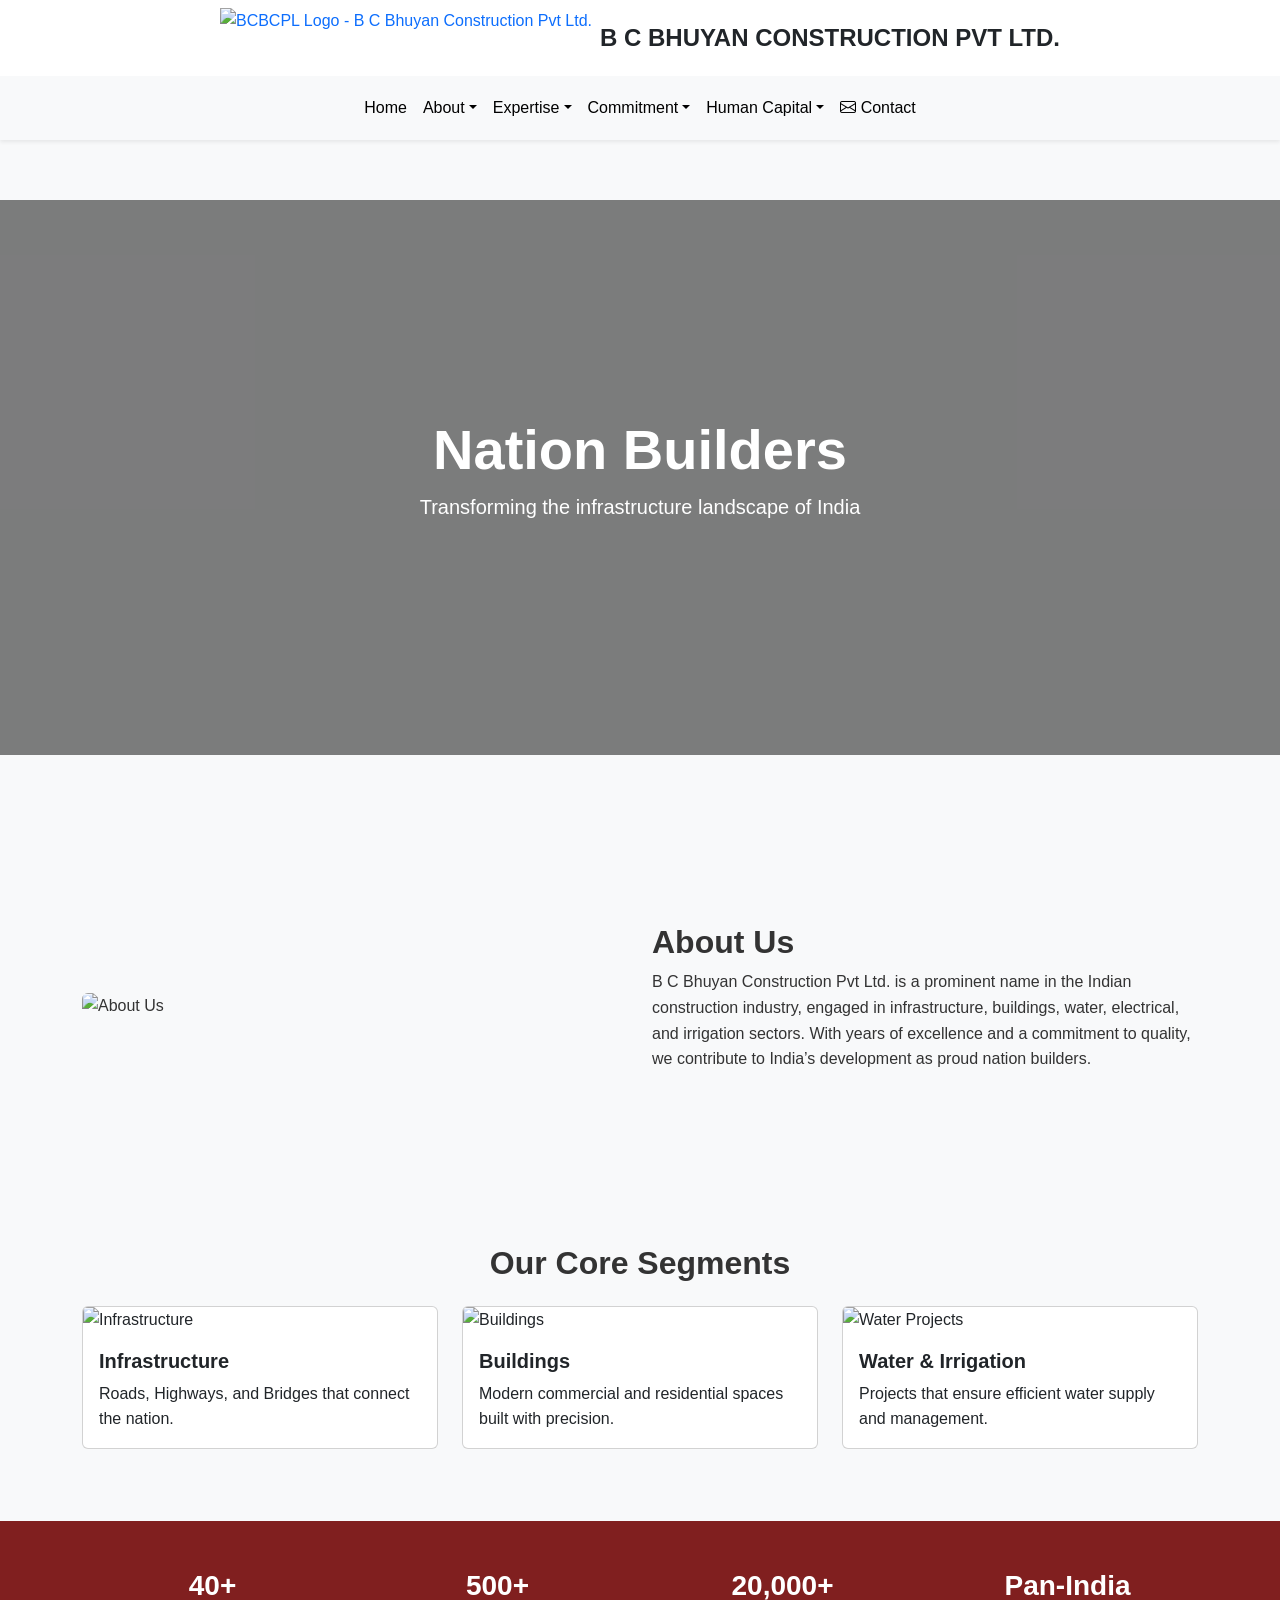
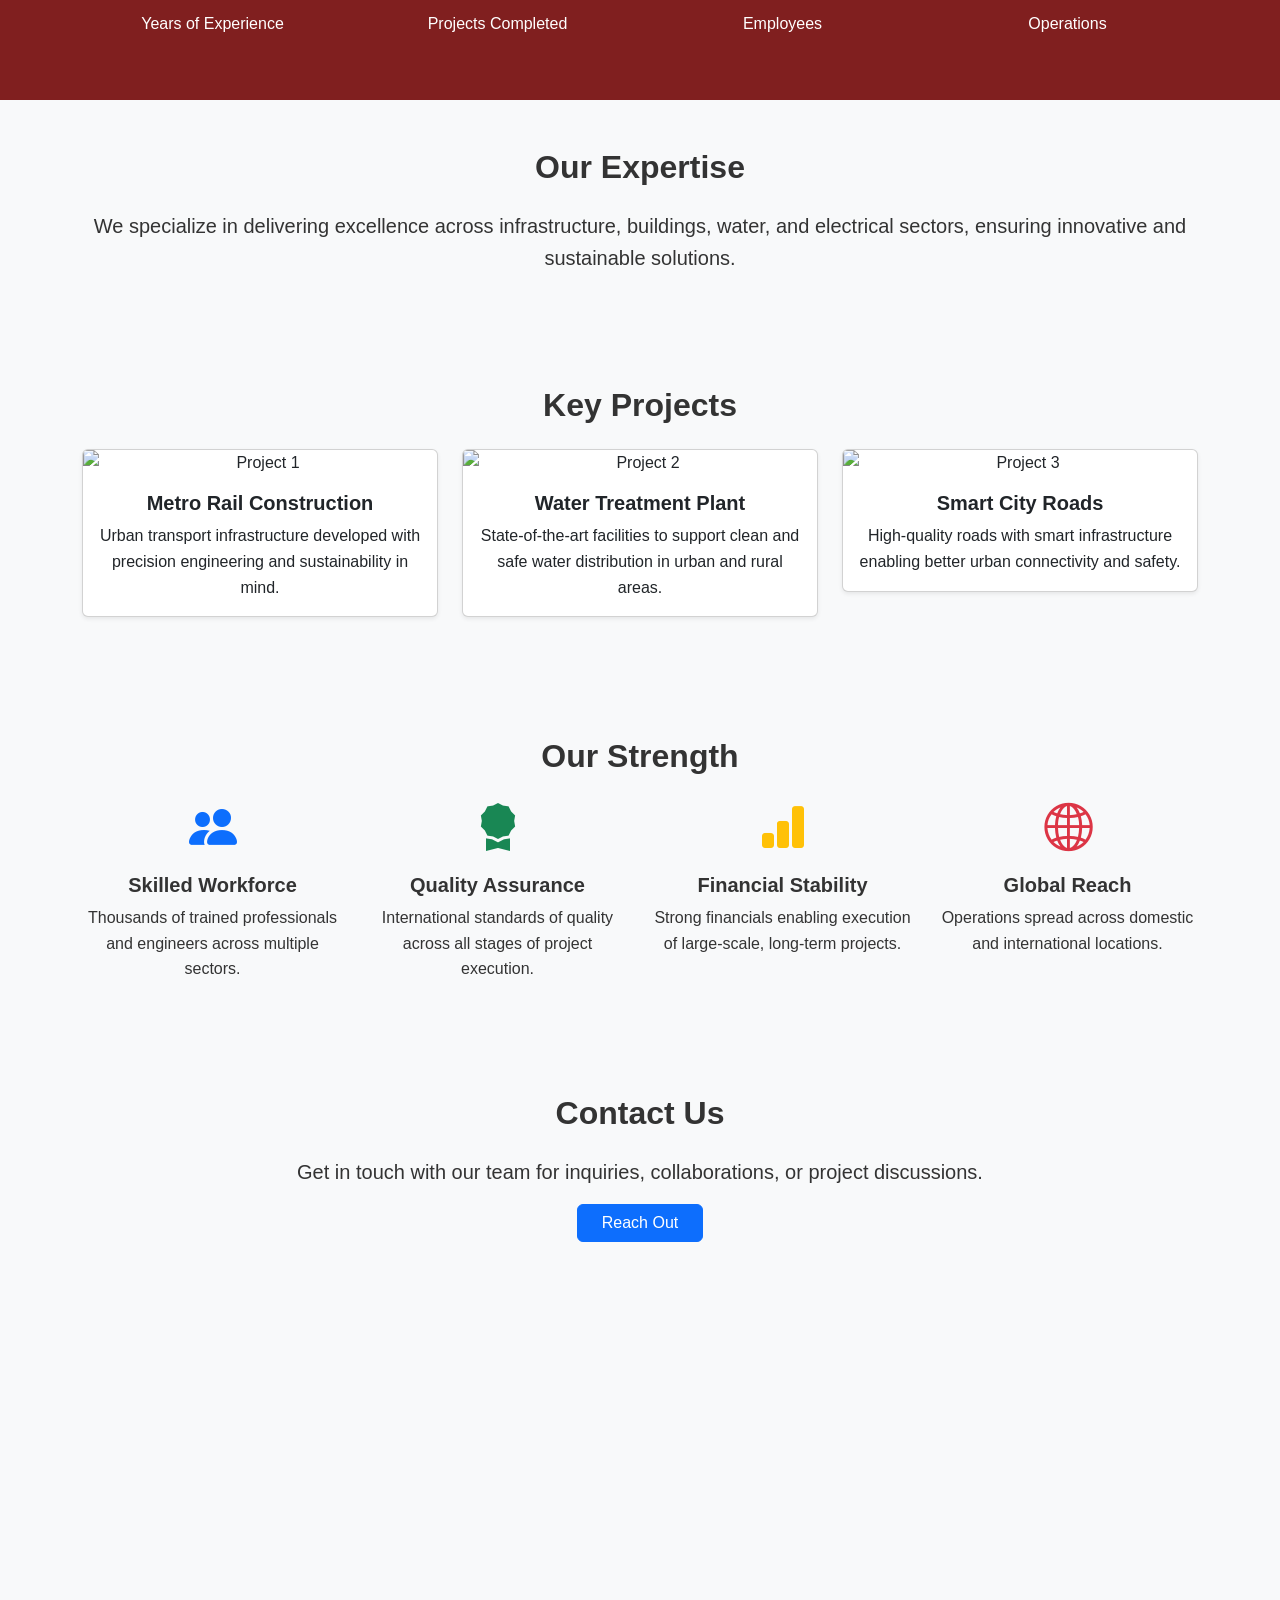
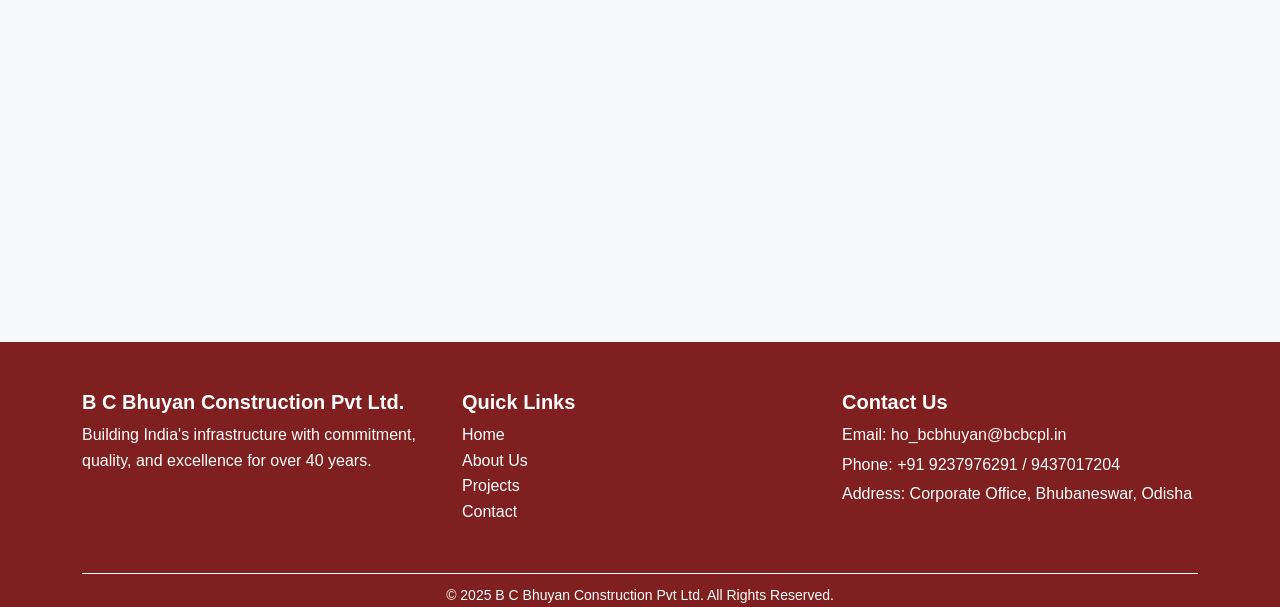
==== index.html @ 9f9410f3 "Version 1" ====
<!DOCTYPE html>
<html lang="en">
<head>
  <meta charset="UTF-8">
  <meta name="viewport" content="width=device-width, initial-scale=1.0">
  <title>B C Bhuyan Construction Pvt Ltd.</title>
  <link rel="stylesheet" href="https://cdn.jsdelivr.net/npm/bootstrap@5.3.2/dist/css/bootstrap.min.css">
  <link rel="stylesheet" href="https://cdnjs.cloudflare.com/ajax/libs/animate.css/4.1.1/animate.min.css">
  <link rel="stylesheet" href="css/style.css">
  <link rel="stylesheet" href="https://cdn.jsdelivr.net/npm/bootstrap-icons@1.10.5/font/bootstrap-icons.css">
  <script src="https://cdn.jsdelivr.net/npm/bootstrap@5.3.2/dist/js/bootstrap.bundle.min.js"></script>
  <link rel="stylesheet" href="https://cdn.jsdelivr.net/npm/bootstrap@5.3.2/dist/css/bootstrap.min.css">
<link rel="stylesheet" href="css/style.css"> <!-- Make sure this is loaded after Bootstrap -->
<style>
    body {
      font-family: 'Segoe UI', sans-serif;
      line-height: 1.6;
      background-color: #f8f9fa;
      color: #333;
    }

    h1, h2, h3, h4, h5 {
      font-weight: 700;
    }

    a {
      text-decoration: none;
    }

    section {
      padding-top: 60px;
      padding-bottom: 60px;
    }

    .navbar {
      padding: 0.7rem 1rem;
    }

    .navbar-nav .nav-link {
      color: #000;
      padding: 0.5rem 1rem;
      font-weight: 500;
      transition: all 0.3s ease;
    }

    .navbar-nav .nav-link:hover,
    .navbar-nav .nav-link:focus {
      color: #801f1f;
      outline: none;
      box-shadow: none;
    }

    .navbar-nav .dropdown-menu {
      border-radius: 0.4rem;
      border: 1px solid rgba(0, 0, 0, 0.1);
      animation: fadeIn 0.2s ease-in-out;
    }

    .dropdown-item {
      padding: 0.5rem 1rem;
      color: #333;
    }

    .dropdown-item:hover {
      background-color: #801f1f;
      color: #fff;
    }

    /* Hero Section Styles (if applicable to this page) */
    .hero {
      height: 75vh;
      background: url(images/hero.jpg) center center/cover no-repeat;
      position: relative;
    }

    .hero-overlay {
      height: 100%;
      background: rgba(0, 0, 0, 0.5);
    }

    .about-hero {
      background: linear-gradient(to right, #8B0000ee, #00A651cc), url('../images/hero-bg.jpg') center/cover no-repeat;
    }

    h2.text-primary {
      color: #7C0A02 !important;
    }

    h3.text-success {
      color: #00A651 !important;
    }

    h3.text-warning {
      color: #FF9900 !important;
    }

    /* Optional: Animation Keyframe */
    @keyframes fadeIn {
      from { opacity: 0; transform: translateY(10px); }
      to   { opacity: 1; transform: translateY(0); }
    }
  </style>
</head>
<body>
  <div id="header-placeholder"></div>

  <script src="https://cdn.jsdelivr.net/npm/bootstrap@5.3.2/dist/js/bootstrap.bundle.min.js"></script>

<script>
  fetch("header.html")
    .then(response => response.text())
    .then(data => {
      document.getElementById("header-placeholder").innerHTML = data;

      // Ensure dropdown toggles work after header loads
      const dropdownTriggers = document.querySelectorAll('.dropdown-toggle');
      dropdownTriggers.forEach(triggerEl => {
        new bootstrap.Dropdown(triggerEl);
      });

      // Optional: Hover effect on desktop
      if (window.innerWidth >= 992) {
        document.querySelectorAll('.nav-item.dropdown').forEach(dropdown => {
          dropdown.addEventListener('mouseover', () => {
            const toggle = dropdown.querySelector('.dropdown-toggle');
            const instance = bootstrap.Dropdown.getOrCreateInstance(toggle);
            instance.show();
          });
          dropdown.addEventListener('mouseleave', () => {
            const toggle = dropdown.querySelector('.dropdown-toggle');
            const instance = bootstrap.Dropdown.getOrCreateInstance(toggle);
            instance.hide();
          });
        });
      }
    });
</script>



  <!-- Hero Section -->
  <section class="hero">
    <div class="hero-overlay d-flex align-items-center justify-content-center text-white text-center">
      <div>
        <h1 class="display-4 fw-bold">Nation Builders</h1>
        <p class="lead">Transforming the infrastructure landscape of India</p>
      </div>
    </div>
  </section>

  <!-- About Section -->
  <section class="about container my-5">
    <div class="row align-items-center">
      <div class="col-md-6">
        <img src="images/about.jpg" class="img-fluid rounded" alt="About Us">
      </div>
      <div class="col-md-6">
        <h2>About Us</h2>
        <p>B C Bhuyan Construction Pvt Ltd. is a prominent name in the Indian construction industry, engaged in infrastructure, buildings, water, electrical, and irrigation sectors. With years of excellence and a commitment to quality, we contribute to India’s development as proud nation builders.</p>
      </div>
    </div>
  </section>

  <!-- Services Section -->
  <section class="services bg-light py-5">
    <div class="container">
      <h2 class="text-center mb-4">Our Core Segments</h2>
      <div class="row">
        <div class="col-md-4 mb-4">
          <div class="card h-100">
            <img src="images/infra.jpg" class="card-img-top" alt="Infrastructure">
            <div class="card-body">
              <h5 class="card-title">Infrastructure</h5>
              <p class="card-text">Roads, Highways, and Bridges that connect the nation.</p>
            </div>
          </div>
        </div>
        <div class="col-md-4 mb-4">
          <div class="card h-100">
            <img src="images/project1.jpg" class="card-img-top" alt="Buildings">
            <div class="card-body">
              <h5 class="card-title">Buildings</h5>
              <p class="card-text">Modern commercial and residential spaces built with precision.</p>
            </div>
          </div>
        </div>
        <div class="col-md-4 mb-4">
          <div class="card h-100">
            <img src="images/water.jpg" class="card-img-top" alt="Water Projects">
            <div class="card-body">
              <h5 class="card-title">Water & Irrigation</h5>
              <p class="card-text">Projects that ensure efficient water supply and management.</p>
            </div>
          </div>
        </div>
      </div>
    </div>
  </section>

  <!-- Statistics Section -->
  <section class="stats text-white py-5" style="background: #801f1f;">
    <div class="container text-center">
      <div class="row">
        <div class="col-md-3">
          <h3>40+</h3>
          <p>Years of Experience</p>
        </div>
        <div class="col-md-3">
          <h3>500+</h3>
          <p>Projects Completed</p>
        </div>
        <div class="col-md-3">
          <h3>20,000+</h3>
          <p>Employees</p>
        </div>
        <div class="col-md-3">
          <h3>Pan-India</h3>
          <p>Operations</p>
        </div>
      </div>
    </div>
  </section>

  <section class="py-5 bg-light text-center">
    <div class="container">
      <h2 class="mb-4">Our Expertise</h2>
      <p class="lead">We specialize in delivering excellence across infrastructure, buildings, water, and electrical sectors, ensuring innovative and sustainable solutions.</p>
    </div>
  </section>

  <section class="py-5">
    <div class="container">
      <h2 class="text-center mb-4">Key Projects</h2>
      <div class="row text-center">
        <div class="col-md-4 mb-4">
          <div class="card shadow-sm">
            <img src="images/project1.jpg" class="card-img-top" alt="Project 1">
            <div class="card-body">
              <h5 class="card-title">Metro Rail Construction</h5>
              <p class="card-text">Urban transport infrastructure developed with precision engineering and sustainability in mind.</p>
            </div>
          </div>
        </div>
        <div class="col-md-4 mb-4">
          <div class="card shadow-sm">
            <img src="images/project2.jpg" class="card-img-top" alt="Project 2">
            <div class="card-body">
              <h5 class="card-title">Water Treatment Plant</h5>
              <p class="card-text">State-of-the-art facilities to support clean and safe water distribution in urban and rural areas.</p>
            </div>
          </div>
        </div>
        <div class="col-md-4 mb-4">
          <div class="card shadow-sm">
            <img src="images/project3.jpg" class="card-img-top" alt="Project 3">
            <div class="card-body">
              <h5 class="card-title">Smart City Roads</h5>
              <p class="card-text">High-quality roads with smart infrastructure enabling better urban connectivity and safety.</p>
            </div>
          </div>
        </div>
      </div>
    </div>
  </section>

  <section class="py-5 bg-light">
    <div class="container">
      <h2 class="text-center mb-4">Our Strength</h2>
      <div class="row text-center">
        <div class="col-md-3">
          <i class="bi bi-people-fill display-5 text-primary"></i>
          <h5 class="mt-3">Skilled Workforce</h5>
          <p>Thousands of trained professionals and engineers across multiple sectors.</p>
        </div>
        <div class="col-md-3">
          <i class="bi bi-award-fill display-5 text-success"></i>
          <h5 class="mt-3">Quality Assurance</h5>
          <p>International standards of quality across all stages of project execution.</p>
        </div>
        <div class="col-md-3">
          <i class="bi bi-bar-chart-fill display-5 text-warning"></i>
          <h5 class="mt-3">Financial Stability</h5>
          <p>Strong financials enabling execution of large-scale, long-term projects.</p>
        </div>
        <div class="col-md-3">
          <i class="bi bi-globe2 display-5 text-danger"></i>
          <h5 class="mt-3">Global Reach</h5>
          <p>Operations spread across domestic and international locations.</p>
        </div>
      </div>
    </div>
  </section>

  <section class="py-5">
    <div class="container text-center">
      <h2 class="mb-4">Contact Us</h2>
      <p class="lead">Get in touch with our team for inquiries, collaborations, or project discussions.</p>
      <a href="contact.html" class="btn btn-primary px-4 mb-4">Reach Out</a>
  
      <!-- Google Map Embed -->
      <div class="ratio ratio-16x9">
        <iframe src="https://www.google.com/maps/embed?pb=!1m18!1m12!1m3!1d3741.9149142794154!2d85.8656658!3d20.3037887!2m3!1f0!2f0!3f0!3m2!1i1024!2i768!4f13.1!3m3!1m2!1s0x3a190a161aaaaaab%3A0x8708de4f4172abac!2sB.C.%20Bhuyan%20Constructions%20Pvt.%20Ltd.!5e0!3m2!1sen!2sin!4v1744082527425!5m2!1sen!2sin" 
          style="border:0;" allowfullscreen="" loading="lazy" referrerpolicy="no-referrer-when-downgrade">
        </iframe>
      </div>
    </div>
  </section>
  

  <!-- Footer placeholder -->
  <div id="footer-placeholder"></div>

  <!-- Scripts -->
  <script src="https://cdn.jsdelivr.net/npm/bootstrap@5.3.2/dist/js/bootstrap.bundle.min.js"></script>
  <script src="main.js"></script>
  
</body>
</html>
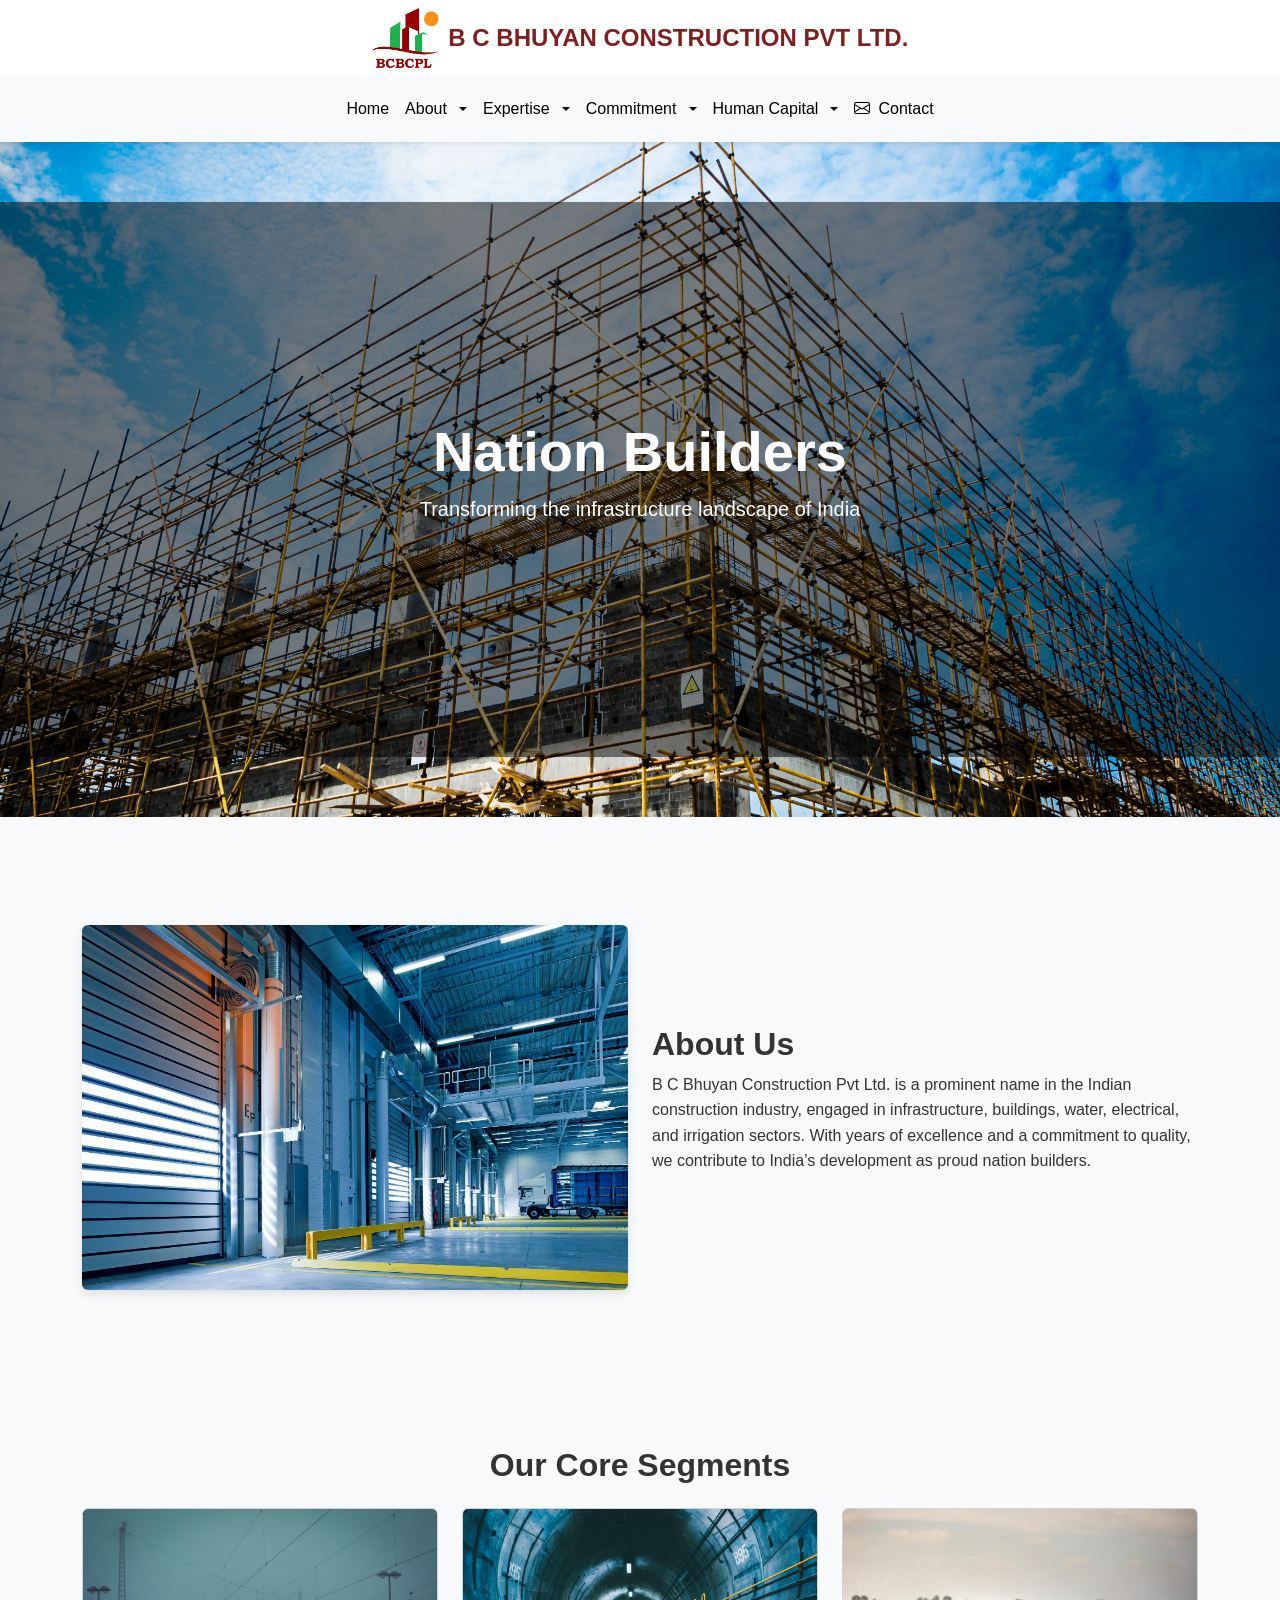
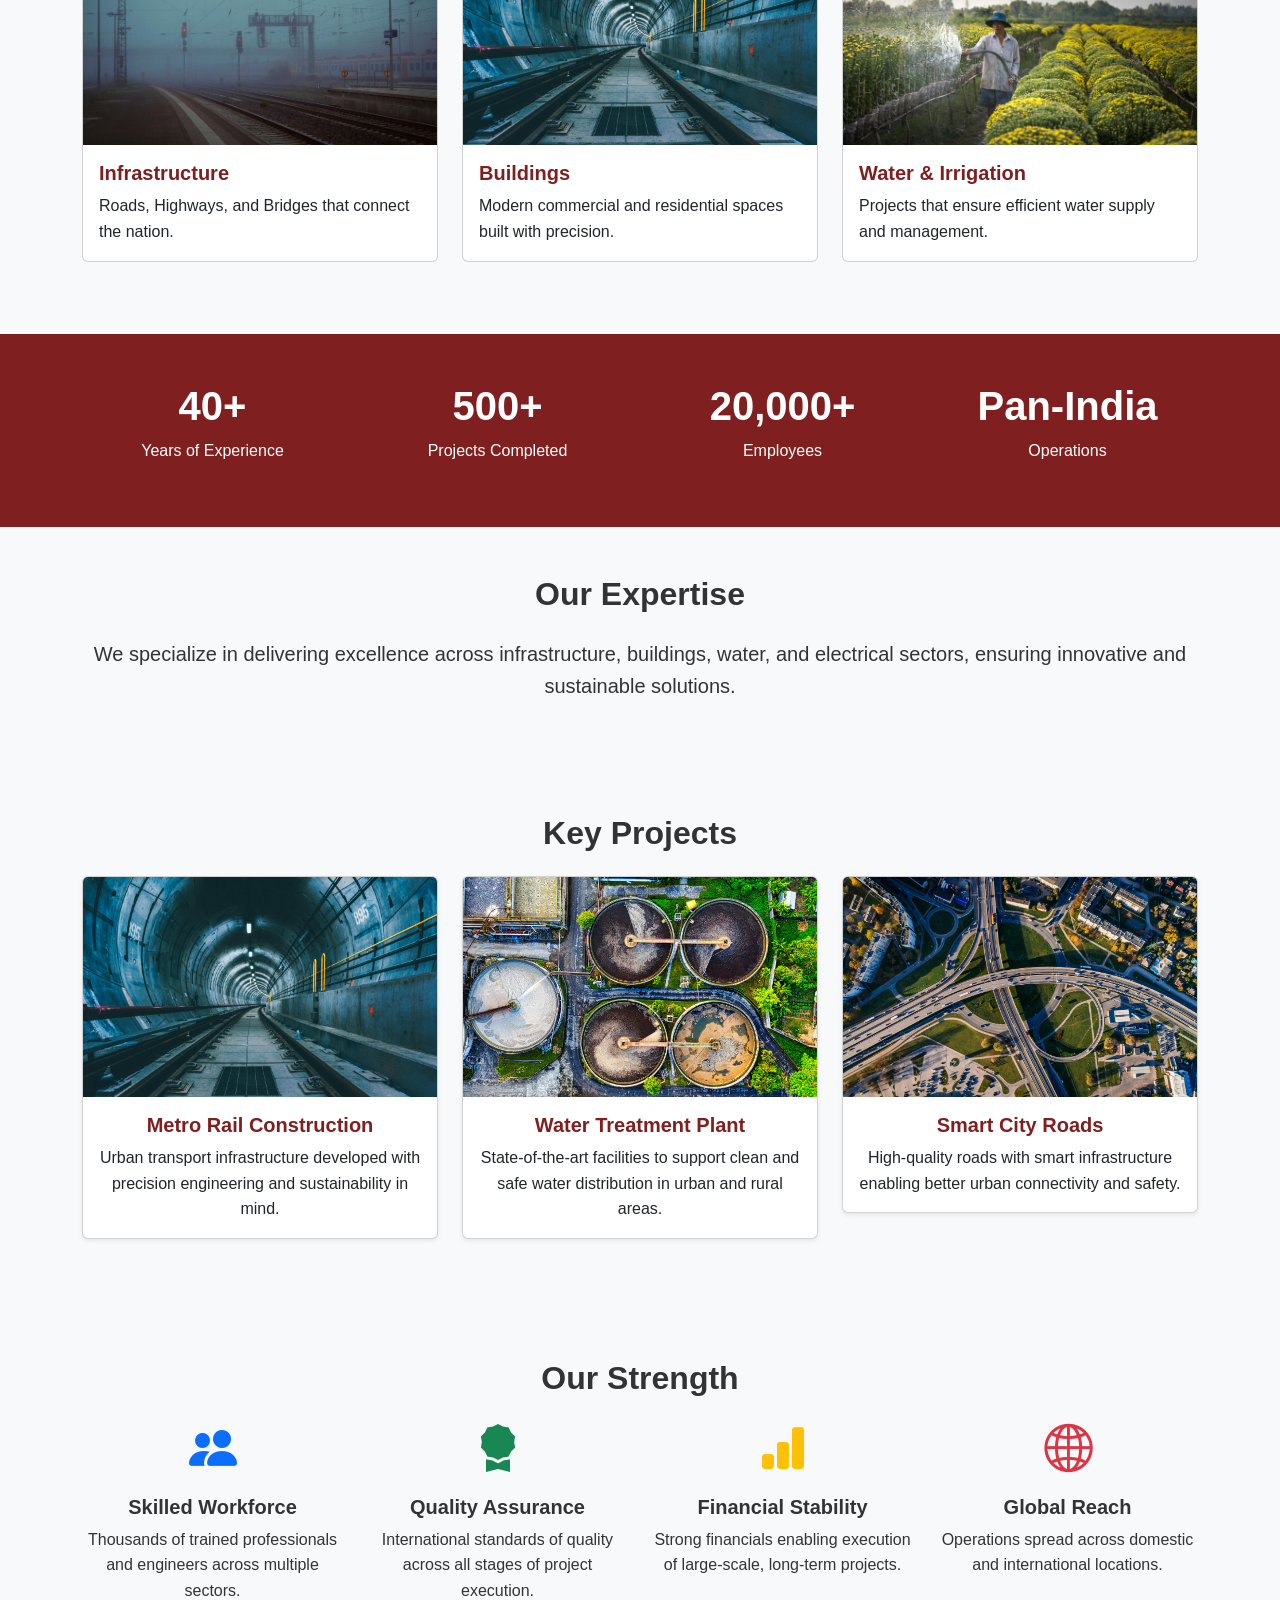
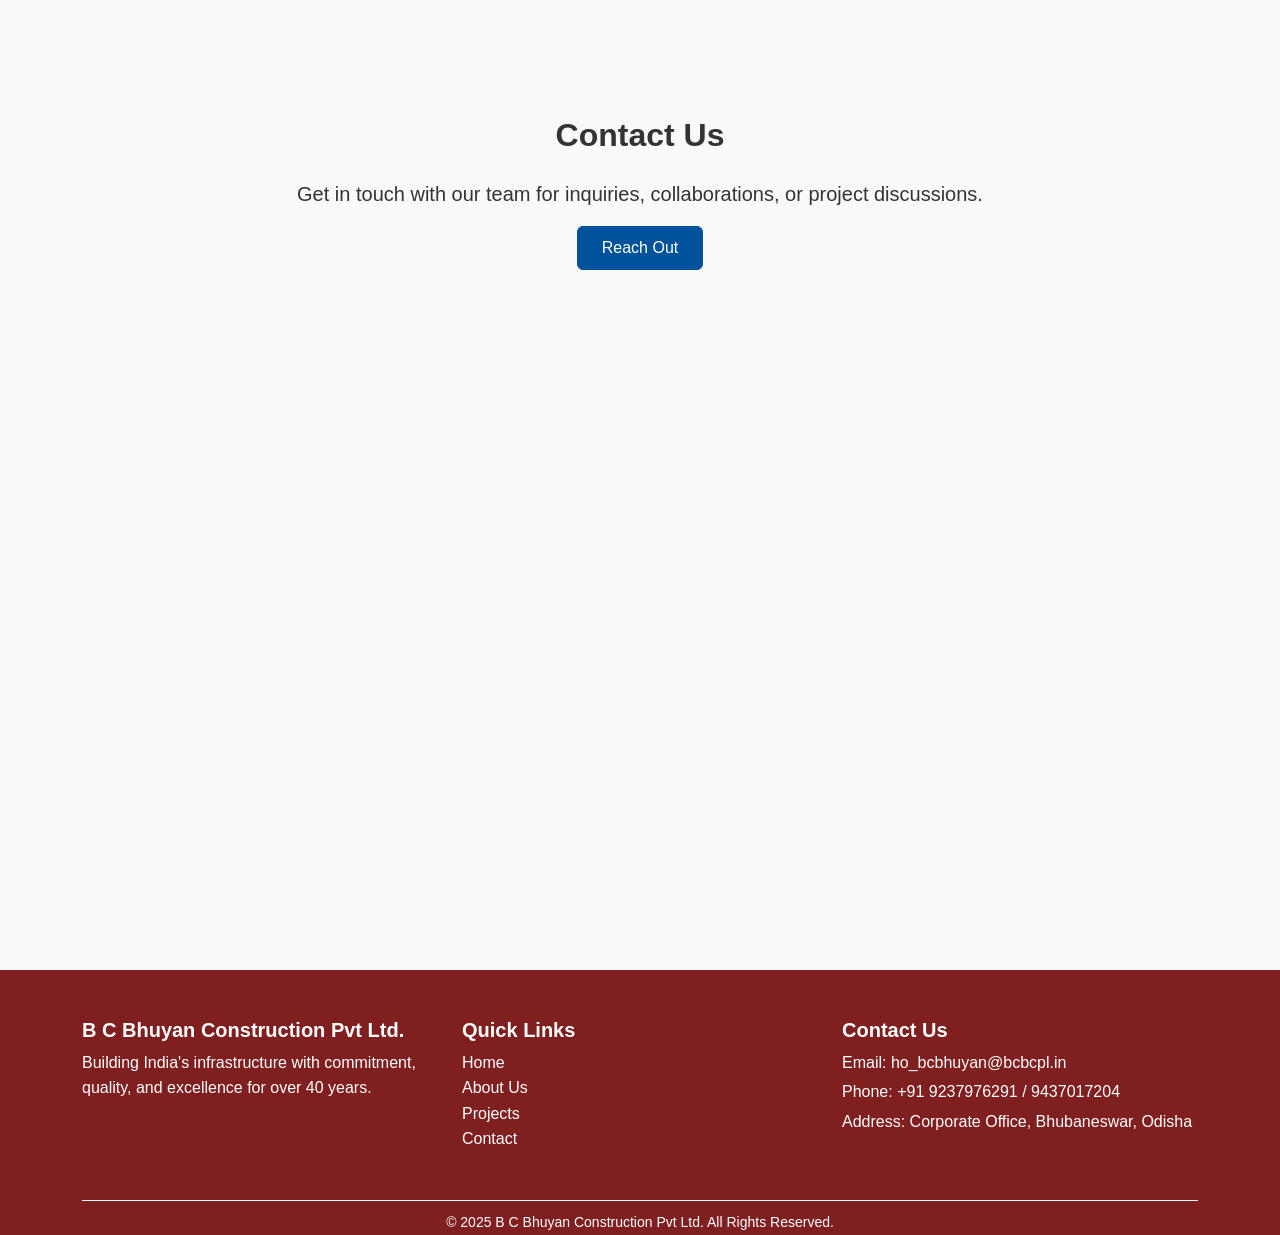
==== commit 01350dd4: "Version 8" ====
--- a/index.html
+++ b/index.html
@@ -5,12 +5,10 @@
   <meta name="viewport" content="width=device-width, initial-scale=1.0">
   <title>B C Bhuyan Construction Pvt Ltd.</title>
   <link rel="stylesheet" href="https://cdn.jsdelivr.net/npm/bootstrap@5.3.2/dist/css/bootstrap.min.css">
+  <link rel="stylesheet" href="https://cdn.jsdelivr.net/npm/bootstrap-icons@1.10.5/font/bootstrap-icons.css">
   <link rel="stylesheet" href="https://cdnjs.cloudflare.com/ajax/libs/animate.css/4.1.1/animate.min.css">
-  <link rel="stylesheet" href="css/style.css">
-  <link rel="stylesheet" href="https://cdn.jsdelivr.net/npm/bootstrap-icons@1.10.5/font/bootstrap-icons.css">
-  <script src="https://cdn.jsdelivr.net/npm/bootstrap@5.3.2/dist/js/bootstrap.bundle.min.js"></script>
-  <link rel="stylesheet" href="https://cdn.jsdelivr.net/npm/bootstrap@5.3.2/dist/css/bootstrap.min.css">
-<link rel="stylesheet" href="css/style.css"> <!-- Make sure this is loaded after Bootstrap -->
+  <link rel="stylesheet" href="style.css"> <!-- local stylesheet -->
+  <!-- Bootstrap JS (moved to bottom) -->
 <style>
     body {
       font-family: 'Segoe UI', sans-serif;
@@ -104,8 +102,7 @@
 <body>
   <div id="header-placeholder"></div>
 
-  <script src="https://cdn.jsdelivr.net/npm/bootstrap@5.3.2/dist/js/bootstrap.bundle.min.js"></script>
-
+<script>
 <script>
   fetch("header.html")
     .then(response => response.text())
--- a/style.css
+++ b/style.css
@@ -0,0 +1,315 @@
+/* style.css */
+
+/* General navbar styling */
+.navbar {
+    padding-top: 0.7rem;
+    padding-bottom: 0.7rem;
+    transition: all 0.3s ease-in-out;
+  }
+  
+  /* Brand text */
+  .navbar-brand {
+    font-size: 1.3rem;
+    color: #2d3e50;
+  }
+  
+  /* Nav links */
+  .navbar-nav .nav-link {
+    font-size: 1rem;
+    font-weight: 500;
+    color: #333;
+    transition: color 0.3s;
+  }
+  
+  .navbar-nav .nav-link:hover,
+  .navbar-nav .nav-link:focus {
+    color: #801f1f;
+  }
+  
+  /* Dropdown animations using Animate.css */
+  .dropdown-menu {
+    border-radius: 0;
+    border: none;
+    box-shadow: 0 4px 6px rgba(0, 0, 0, 0.1);
+  }
+  
+  .dropdown-item {
+    font-size: 0.95rem;
+    padding: 0.5rem 1rem;
+    color: #333;
+  }
+  
+  .dropdown-item:hover {
+    background-color: #f8f9fa;
+    color: #801f1f;
+  }
+  
+  /* Sticky header shadow */
+  .sticky-top {
+    z-index: 1030;
+    box-shadow: 0 2px 4px rgba(0, 0, 0, 0.08);
+  }
+  
+
+
+  /* General Reset and Base Styles */
+body {
+    font-family: 'Segoe UI', sans-serif;
+    line-height: 1.6;
+    background-color: #f8f9fa;
+    color: #333;
+  }
+  
+  h1, h2, h3, h4, h5 {
+    font-weight: 700;
+  }
+  
+  a {
+    text-decoration: none;
+  }
+  
+  section {
+    padding-top: 60px;
+    padding-bottom: 60px;
+  }
+  
+  /* Hero Section */
+  .hero {
+    height: 100vh;
+    background: url('../images/hero-bg.jpg') no-repeat center center/cover;
+    position: relative;
+  }
+  
+  .hero-overlay {
+    background-color: rgba(0, 0, 0, 0.6);
+    height: 100%;
+    padding: 20px;
+  }
+  
+  /* About Section */
+  .about img {
+    box-shadow: 0 4px 10px rgba(0, 0, 0, 0.1);
+  }
+  
+  /* Services Cards */
+  .services .card {
+    transition: transform 0.3s ease;
+  }
+  
+  .services .card:hover {
+    transform: translateY(-5px);
+    box-shadow: 0 6px 15px rgba(0, 0, 0, 0.15);
+  }
+  
+  /* Stats Section */
+  .stats h3 {
+    font-size: 2.5rem;
+    font-weight: bold;
+  }
+  
+  /* Key Projects */
+  .card.shadow-sm img {
+    height: 220px;
+    object-fit: cover;
+  }
+  
+  /* Our Strength Icons */
+  .bi {
+    transition: transform 0.3s ease;
+  }
+  
+  .bi:hover {
+    transform: scale(1.2);
+  }
+  
+  /* Contact Button */
+  .btn-primary {
+    background-color: #00529B;
+    border-color: #00529B;
+  }
+  
+  .btn-primary:hover {
+    background-color: #003f7f;
+    border-color: #003f7f;
+  }
+  
+  /* Footer Placeholder (for spacing until actual footer is implemented) */
+  #footer-placeholder {
+    height: 80px;
+  }
+  
+
+
+
+
+.hero {
+    height: 75vh;
+    background: url('images/hero.jpg') center center/cover no-repeat;
+    position: relative;
+  }
+  
+  .hero-overlay {
+    height: 100%;
+    background: rgba(0, 0, 0, 0.5);
+  }
+  
+  .card-title {
+    color: #801f1f;
+  }
+
+
+
+  @import url('https://cdnjs.cloudflare.com/ajax/libs/animate.css/4.1.1/animate.min.css');
+  @import url('https://cdn.jsdelivr.net/npm/bootstrap-icons@1.10.0/font/bootstrap-icons.css');
+  
+
+
+.navbar-nav .dropdown-menu {
+  animation-duration: 0.3s;
+  border-radius: 0.5rem;
+  box-shadow: 0 5px 15px rgba(0,0,0,0.1);
+}
+
+.nav-link {
+  color: #000;
+  font-weight: 500;
+}
+
+.nav-link:hover, .dropdown-item:hover {
+  color: #801f1f;
+}
+
+.dropdown-menu {
+  border: none;
+  margin-top: 0.5rem;
+}
+
+.navbar-brand {
+  color: #801f1f !important;
+  font-size: 1.5rem;
+}
+
+/* Dropdown hover behavior */
+@media (min-width: 992px) {
+  .navbar .dropdown:hover .dropdown-menu {
+    display: block;
+    margin-top: 0.5rem;
+    animation: fadeIn 0.3s;
+  }
+}
+
+
+/* ABOUT  */
+
+/* Hero Section Styling */
+.about-hero {
+  background: linear-gradient(to right, #8B0000ee, #00A651cc), url('../images/hero-bg.jpg') center/cover no-repeat;
+}
+
+/* Headings & Theme Colors */
+h2.text-primary {
+  color: #7C0A02 !important;
+}
+h3.text-success {
+  color: #00A651 !important;
+}
+h3.text-warning {
+  color: #FF9900 !important;
+}
+
+/* ===== Mobile / Responsive Improvements ===== */
+
+/* Make all images fluid by default */
+img, .img-fluid, .card-img-top {
+  max-width: 100%;
+  height: auto;
+}
+
+/* Reduce hero height on small screens for better viewport fit */
+@media (max-width: 768px) {
+  .hero {
+    height: 45vh;
+    background-position: center top;
+  }
+
+  section {
+    padding-top: 32px;
+    padding-bottom: 32px;
+  }
+
+  .card.shadow-sm img, .card-img-top {
+    height: auto; /* don't force fixed heights on cards */
+    object-fit: cover;
+  }
+
+  .stats h3 {
+    font-size: 1.6rem;
+  }
+
+  .navbar-brand {
+    font-size: 1.05rem;
+  }
+
+  .navbar-nav .nav-link {
+    padding: 0.4rem 0.6rem;
+    font-size: 0.95rem;
+  }
+
+  /* make footer columns stack */
+  footer .col-md-4 {
+    margin-bottom: 1rem;
+  }
+}
+
+/* Larger tablets */
+@media (min-width: 769px) and (max-width: 1024px) {
+  .hero {
+    height: 55vh;
+  }
+}
+
+/* Improve touch target sizes for interactive elements */
+.btn, .nav-link, .dropdown-item {
+  min-height: 44px;
+  display: inline-flex;
+  align-items: center;
+  gap: 0.5rem;
+}
+
+/* Slightly smaller card image for narrow screens */
+@media (max-width: 576px) {
+  .card .card-img-top {
+    height: auto;
+  }
+}
+
+/* Ensure embedded iframes scale down (map) */
+.ratio iframe {
+  width: 100%;
+  height: 100%;
+}
+
+/* small accessibility tweak: increase link tap area */
+a.nav-link, .dropdown-item {
+  padding-left: 0.6rem;
+  padding-right: 0.6rem;
+}
+
+/* Logo sizing */
+.site-logo {
+  height: 60px;
+  width: auto;
+  max-width: 140px;
+}
+
+@media (max-width: 576px) {
+  .site-logo {
+    height: 44px;
+    width: 50%;
+    max-width: 100%;
+  }
+}
+
+
+
+
